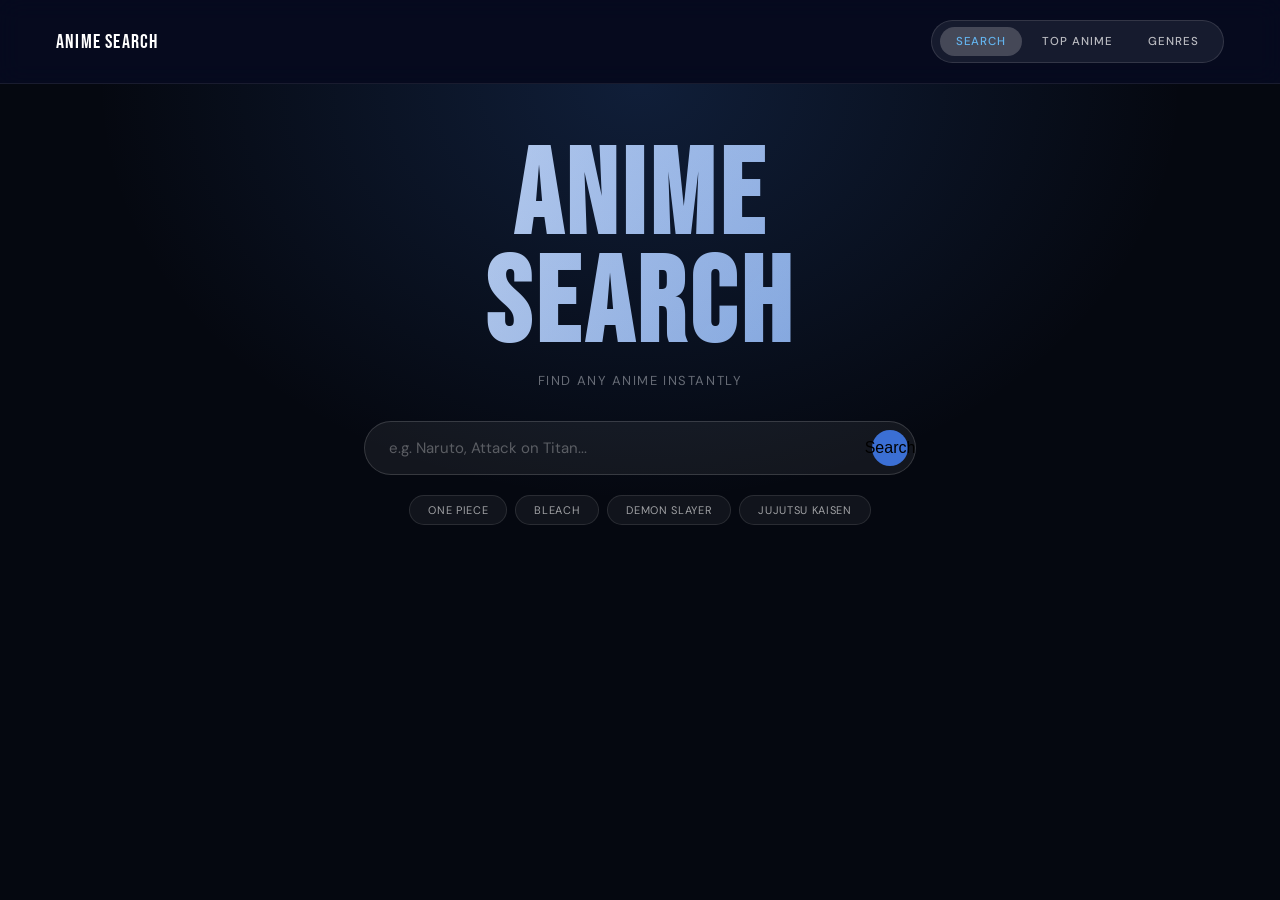
==== index.html @ 87e41ca9 "Add files via upload" ====
<!DOCTYPE html>
<html>
<head>
    <title>Anime Search</title>
    <link rel="preconnect" href="https://fonts.googleapis.com">
    <link href="https://fonts.googleapis.com/css2?family=Bebas+Neue&family=DM+Sans:wght@300;400;500;600&display=swap" rel="stylesheet">
    <link rel="stylesheet" href="style.css">
</head>
<body>

    <nav class="shanks">
        <a href="index.html" class="rayleigh">Anime Search</a>
        <div class="benn">
            <a href="index.html" class="yasopp active">Search</a>
            <a href="animetop.html" class="yasopp">Top Anime</a>
            <a href="animegenre.html" class="yasopp">Genres</a>
        </div>
    </nav>

    <div class="whitebeard">
        <h1 class="newgate">Anime<br>Search</h1>
        <p class="thatch">Find any anime instantly</p>

        <div class="vista">
            <input type="text" class="izo" id="izo" placeholder="e.g. Naruto, Attack on Titan...">
            <button class="jozu" id="jozu">Search</button>
            <div class="atmos" id="atmos"></div>
        </div>

        <div class="rakuyo">
            <button class="haruta" onclick="searchAnime('One Piece')">One Piece</button>
            <button class="haruta" onclick="searchAnime('Bleach')">Bleach</button>
            <button class="haruta" onclick="searchAnime('Demon Slayer')">Demon Slayer</button>
            <button class="haruta" onclick="searchAnime('Jujutsu Kaisen')">Jujutsu Kaisen</button>
        </div>
    </div>

    <div class="namur" id="namur" style="display:none;">
        <div class="marco"></div>
        <p class="portgas">Searching...</p>
    </div>

    <div class="ace" id="ace" style="display:none;">
        <div class="sabo"></div>
        <p class="luffy" id="luffy">Nothing found. Try another name!</p>
    </div>

    <div class="zoro" id="zoro"></div>

    <script src="main.js"></script>
</body>
</html>
---- style.css ----
*,*::before,*::after{
  box-sizing: border-box;
  margin: 0;
  padding: 0;
}
body{
  font-family: 'DM Sans', sans-serif;
  background:#050810 ;
  color: #fff;
  min-height: 100vh;
  overflow-x: hidden;
}
.shanks{
    position:sticky;
        top:0;
  z-index:1000;
        display:flex;
    align-items:center;
  justify-content:space-between;
        padding:20px 56px;
    background:rgba(8,13,40,0.6);
  backdrop-filter:blur(12px);
        -webkit-backdrop-filter:blur(12px);
    border-bottom:0.5px solid rgba(255,255,255,0.08);
  transition:background 0.3s ease;
}
.rayleigh{
  font-family: 'Bebas Neue',sans-serif;
  font-size: 20px;
  letter-spacing: 0.06em;
  color: #fff;
  text-decoration: none;
}
.benn{
  display: flex;
  align-items: center;
  gap: 4px;
  background: rgba(255,255,255,0.07);
  border: 0.5px solid rgba(255,255,255,0.12);
  border-radius: 100px;
  padding: 6px 8px;
}
.yasopp{
  color:rgba(255,255,255,0.7);
  text-decoration: none;
  font-size: 11.5px;
  font-weight: 500;
  letter-spacing: 0.08em;
  text-transform: uppercase;
  padding: 7px 16px;
  border-radius: 100px;
  transition: background 0.15s,color 0.15s;
}
.yasopp:hover{
   background:rgba(255,255,255,0.1);
        color:#fff;


}
.yasopp.active{
  background:rgba(255,255,255,0.2);
  color:#63b3ed;
}
.whitebeard{
  text-align: center;
  padding: 60px 24px 50px;
  position: relative;

}
.whitebeard::before{
  content: '';
  position: absolute;
  inset: 0;
   background:radial-gradient(ellipse at 50% 0%,rgba(60,120,220,0.2) 0%,transparent 60%);
  pointer-events:none;
}
.newgate{
  font-family: 'Bebas Neue',sans-serif;
  font-size: clamp(50px,10vw,120px);
  letter-spacing: 0.04em;
  line-height: 0.9;
  background:linear-gradient(135deg,#fff 0%,rgba(100,160,255,0.8) 100%);
 -webkit-text-fill-color:transparent;
  -webkit-background-clip:text;
        background-clip:text;

}
.thatch{
  font-size: 13px;
  color: rgba(255,255,255,0.4);
  letter-spacing: 0.12em;
  text-transform: uppercase;
  margin-top: 12px;
}
.vista{
  max-width: 600px;
  margin:32px auto 0;
  padding: 0 24px;
  position: relative;
}
.izo{
  width: 100%;
  background: rgba(255,255,255,0.06);
  border: 0.5px solid rgba(255,255,255,0.15);
  border-radius: 100px;
  padding: 16px 60px 16px 24px;
  font-size: 15px;
  color: #fff;
  font-family: inherit;
  outline: none;
  transition:border-color 0.2s;

}
.izo::placeholder{
  color: rgba(255,255,255,0.3);
}
.izo:focus{
  border-color: rgba(60,120,220,0.6);
}
.jozu{
  position: absolute;
  right: 32px;
  top: 50%;
  transform: translateY(-50%);
  background: #3b6fd4;
  border:none;
  border-radius: 50%;
  width:36px;
  height: 36px;
  cursor: pointer;
  display: flex;
  align-items: center;
  justify-content: center;
  transition: background 0.2s;
  font-size: 16px;
}

.jozu:hover{
  background: #2d5ab8;
}
.atmos{
  position: absolute;
  top: calc(100% + 8px);
  left: 24px;
  right: 24px;
  background: #0d1a4a;
  border: 0.5px solid rgba(255,255,255,0.1);
  border-radius: 16px;
  overflow:hidden;
  z-index: 100;
  display: none;
}
.dropitem{
  padding: 12px 20px;
  cursor: pointer;
  font-size: 13px;
  color: rgba(255,255,255,0.8);
  transform: background 0.15s;
  display: flex;
  align-items: center;
  gap: 12px;
  text-decoration: none;
}
.dropitem:hover{
  background: rgba(255,255,255,0.07);

}
.dropitem img{
  width: 36px;
  height: 48px;
  object-fit: cover;
  border-radius: 6px;
}
.dropifno{
  display: flex;
  flex-direction: column;
  gap:2px;
}
.droptitle{
  font-size: 13px;
  color: #fff;
  font-weight: 500;
}
.dropsub{
  font-size: 11px;
  color:rgba(255,255,255,0.4) ;
}
.rakuyo{
  max-width: 700px;
  margin: 20px auto 0;
  padding: 0 24px;
  display: flex;
  flex-wrap: wrap;
  gap: 8px;
  justify-content: center;
}
.haruta{
  background: rgba(255,255,255,0.05);
  border: 0.5px solid rgba(255,255,255,0.1);
  border-radius: 100px;
  padding: 7px 18px;
  font-size: 11px;
  color: rgba(255,255,255,0.6);
  cursor: pointer;
  font-family: inherit;
  letter-spacing: 0.06em;
  text-transform: uppercase;
  transition: background 0.15s, color 0.15s,border-color 0.15s;

}
.haruta:hover{
  background:rgba(60,120,220,0.2) ;
  color: #fff;
  border-color:rgba(60,120,220,0.4) ;
}
.haruta.active{
  background:rgba(60,120,220,0.25) ;
  color: #63b3ed;
  border-color:rgba(60,120,220,0.5);
}
.namur{
  text-align:center;
  padding: 80px 24px;
  display: none;
}
.marco{
  width: 40px;
  height: 40px;
  border: 2px solid rgba(255,255,255,0.1);
  border-top-color: #3b6fd4;
  border-radius: 50%;
  animation:spin 0.8s linear infinite;
  margin: 0 auto 16px;
}
@keyframes spin{
to{ transform: rotate(360deg);}
}
.portgas{
  font-size: 13px;
  color:rgba(255,255,255,0.4) ;
  letter-spacing: 0.1em;
  text-transform: uppercase;
}
.ace{
  text-align: center;
  padding: 60px 24px;
  display: none;
}
.sabo{
  font-size: 48px;
  margin-bottom: 16px;
}
.luffy{
  font-size: 15px;
  color:rgba(255,255,255,0.5) ;
}
.zoro{
  max-width: 1100px;
  margin:32px auto;
  padding: 0 24px;
}
.resultstitle{
  font-family: 'Bebas Neue',sans-serif;
  font-size: 13px;
  letter-spacing: 0.18em;
  text-transform: uppercase;
  color:rgba(255,255,255,0.25);
  margin-bottom: 20px;
  padding-bottom: 10px;
  border-bottom: 0.5px solid rgba(255,255,255,0.06);
}
.resultsgrid{
  display: grid;
   grid-template-columns:repeat(auto-fill,minmax(180px,1fr));
    gap:20px;
}
.animecard{
  background: rgba(255,255,255,0.03);
  border: 0.5px solid rgba(255,255,255,0.08);
  border-radius: 16px;
  overflow: hidden;
  transition: transform 0.3s,border-color 0.3s;
cursor: pointer;
text-decoration: none;
display: block;

}
.animecard:hover{
     transform: translateY(-4px);
     border-color:rgba(60,120,220,0.4)          
}
.animeposter{
  width: 100%;
  aspect-ratio: 2/3;
  object-fit:cover;
  display: block;
}
.animecardinfo{
  padding: 12px;
}
.animecardtitle{
  font-size: 13px;
  font-weight: 500;
  color: #fff;
  line-height: 1.3;
  margin-bottom: 6px;
  display: -webkit-box;
  -webkit-line-clamp: 2;
  line-clamp: 2;
  -webkit-box-orient: vertical;
  overflow: hidden;
}
.animecardmeta{
  display: flex;
  gap: 6px;
  flex-wrap: wrap;
}
.animecardtag{
  font-size: 10px;
  padding: 2px 8px;
  border-radius: 100px;
  background: rgba(60,120,220,0.15);
  color: #63b3ed;
  border: 0.5px solid rgba(60,120,220,0.25);
  letter-spacing: 0.04em;
}
.scorestar{
  color: #ffb400;
  font-size: 10px;
  padding: 2px 8px;
  border-radius: 100px;
background:rgba(255,180,0,0.1);
border: 0.5px solid rgba(255,180,0,0.25);
}
.topgrid{
  max-width: 1100px;
  margin: 32px auto;
  padding: 0  24px 60px;
  display:grid;
  grid-template-columns: repeat(auto-fill,minmax(180px,1fr));
  gap: 20px;
}
genregrid{
  max-width: 1000px;
  margin: 0 auto;
  padding: 0 24px 60px;
  display: grid;
  grid-template-columns:repeat(auto-fill,minmax(160px,1fr));
  gap: 16px;
}
.genrecard{
  background: rgba(255,255,255,0.03);
  border: 0.5px solid rgba(255,255,255,0.08);
  border-radius: 20px;
  padding:32px 20px;
  text-align: center;
  cursor: pointer;
  display: flex;
  flex-direction: column;
  gap:12px;
  align-items: center;
  transition: background 0.2s, border-color 0.2s, transform 0.2s;
}
.genrecard:hover{
  background: rgba(60,120,220,0.1);
  border-color:rgba(60,120,220,0.4);
  transform:translateY(-4px);

}
.genreemoji{
        font-size:32px;
}
.genrename{
  font-family: 'Bebas Neue',sans-serif;
  font-size: 16px;
  letter-spacing: 0.08em;
  color:rgba(255,255,255,0.7);
}
.genreresulttitle{
  max-width: 1100px;
  margin: 32px auto 0;
  padding: 0 24px;
  font-family: 'Bebas Neue',sans-serif;
  font-size: 13px;
  letter-spacing: 0.18em;
  text-transform: uppercase;
  color: rgba(255,255,255,0.25);
  padding-bottom: 10px;
  border-bottom: 0.5px solid rgba(255,255,255,0.06);
}
.detailwrap{
  max-width: 1100px;
  margin: 40px auto 60px;
  padding: 0 24px;
}
.detailtop{
  display: grid;
  grid-template-columns: 280px 1fr;
  gap: 40px;
  margin-bottom: 32px;
}
@media(max-width:700px){
    .detailtop{
        grid-template-columns:1fr;
    }
}
.detailposter{
  width: 100%;
  border-radius: 20px;
  object-fit: cover;
  border: 0.5px solid rgba(255,255,255,0.1);
}
.detailinfo{
  display: flex;
  flex-direction: column;
  gap: 16px;
  justify-content: center;
}
.detailtitle{
  font-family: 'Bebas Neue',sans-serif;
  font-size: clamp(36px,5vw,64px);
  letter-spacing: 0.04em;
  line-height: 0.95;
  color: #fff;
}
.detailsub{
  font-size:13px;
  color: rgba(255,255,255,0.4);
  letter-spacing: 0.08em;
  text-transform: uppercase;
}
.detailstats{
  display: flex;
  gap:16px;
  flex-wrap: wrap;
}
.detailstat{
  background:rgba(255,255,255,0.04) ;
  border: 0.5px solid rgba(255,255,255,0.08);
  border-radius: 12px;
  padding: 12px 20px;
  display: flex;
  flex-direction: column;
  gap: 4px;
  min-width: 80px;
}
.detailstatval{
  font-family:'Bebas Neue',sans-serif ;
  font-size: 22px;
  color: #fff;

}
.detailstatlabel{
  font-size: 10px;
  color: rgba(255,255,255,0.35);
  letter-spacing: 0.1em;
  text-transform: uppercase;
}
.detailgenres{
  display: flex;
  flex-wrap: wrap;
  gap: 8px;
}
.detailgenretag{
  font-size: 11px;
  padding: 4px 14px;
  border-radius: 100px;
  background: rgba(60,120,220,0.15);
  color: #63b3ed;
  border: 0.5px solid rgba(60,120,220,0.3);
}
.detailblock{
  background: rgba(255,255,255,0.03);
  border: 0.5px solid rgba(255,255,255,0.08);
  border-radius: 20px;
  padding: 24px;
  margin-bottom: 20px;
}
.detailblocktitle{
   font-family:'Bebas Neue',sans-serif;
   font-size: 13px;
   letter-spacing: 0.18em;
   text-transform: uppercase;
   color: rgba(255,255,255,0.3);
   margin-bottom: 16px;
   padding-bottom: 10px;
   border-bottom: 0.5px solid rgba(255,255,255,0.06);
}
.synopsis{
  font-size: 14px;
  color:rgba(255,255,255,0.65) ;
  line-height: 1.8;
}
.charsgrid{
  display: grid;
  grid-template-columns: repeat(auto-fill,minmax(120px,1fr));
  gap:16px;

}
.charcard{
  text-align: center;
  display: flex;
  flex-direction: column;
  gap: 8px;
  align-items: center;
}
.charimg{
  width: 80px;
  height: 80px;
  border-radius: 50%;
  object-fit: cover;
  border:0.5px solid rgba(255,255,255,0.1);
}
.charname{
  font-size: 12px;
  color: rgba(255,255,255,0.7);
  text-align: center;
  line-height: 1.3;
}
.trailerframe{
  width: 100%;
  aspect-ratio:  16 / 9;
  border-radius: 16px;
  border: none;

}
.backhome{
  display: inline-block;
  margin-bottom: 32px;
  background: rgba(255,255,255,0.06);
  border: 0.5px solid rgba(255,255,255,0.12);
  border-radius: 100px;
  padding: 10px 24px;
  color: rgba(255,255,255,0.6);
  text-decoration: none;
  font-size: 12px;
  letter-spacing: 0.1em;
  text-transform: uppercase;
  transition: background 0.2s;
}
.backhome:hover{
  background: rgba(255,255,255,0.1);
  color: #fff;
}
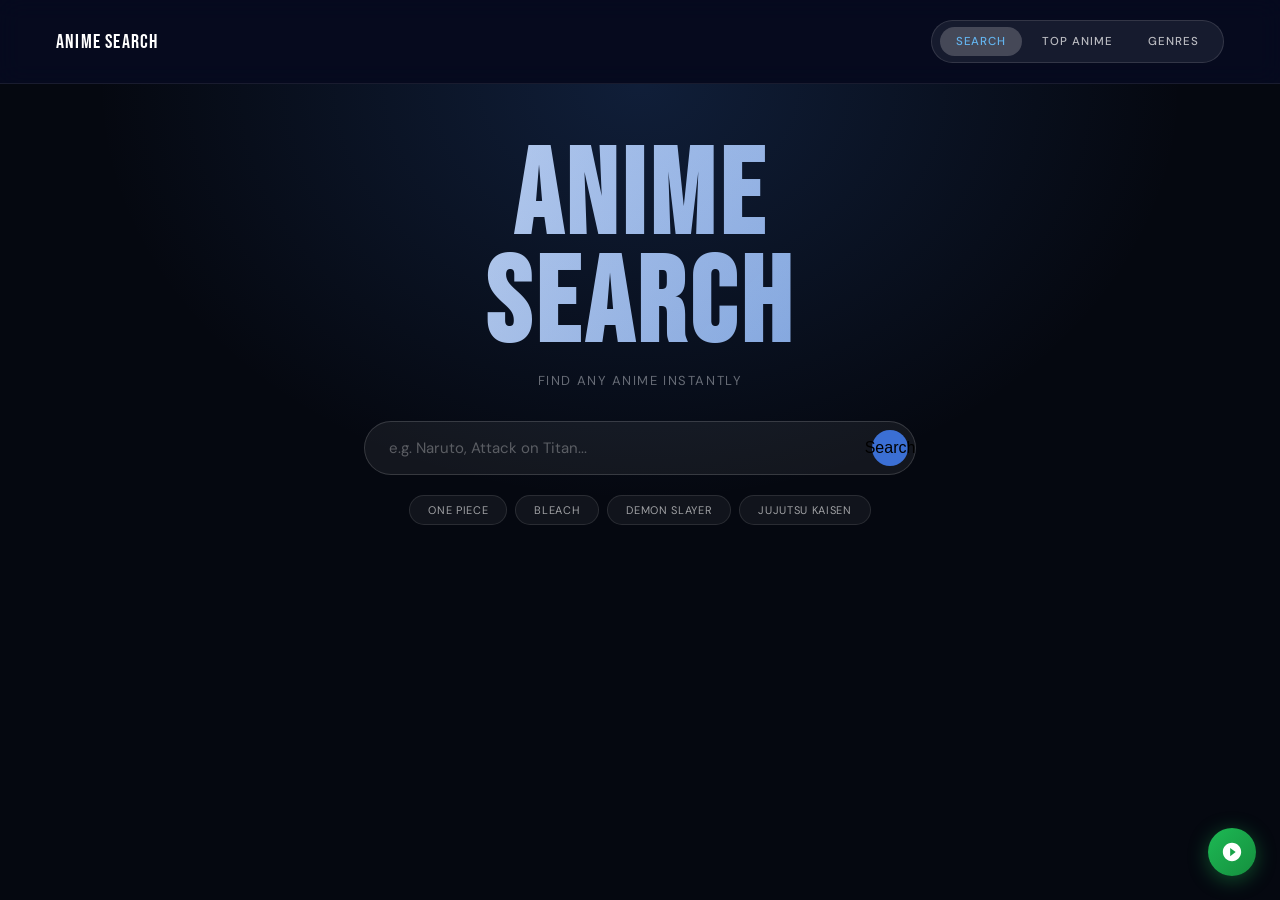
==== commit 70bdfeb4: "Add files via upload" ====
--- a/index.html
+++ b/index.html
@@ -48,5 +48,26 @@
     <div class="zoro" id="zoro"></div>
 
     <script src="main.js"></script>
+
+  
+    <div class="music-player" id="musicPlayer">
+        <div class="music-embed" id="musicEmbed">
+            <iframe data-testid="embed-iframe" style="border-radius:16px" src="https://open.spotify.com/embed/track/59hVbgr8rfYkDbHfr8RcGI?utm_source=generator" width="100%" height="152" frameBorder="0" allowfullscreen="" allow="autoplay; clipboard-write; encrypted-media; fullscreen; picture-in-picture" loading="lazy"></iframe>
+        </div>
+        <button class="music-toggle" id="musicToggle" aria-label="Toggle music player" title="Now Playing">
+            <svg viewBox="0 0 24 24" xmlns="http://www.w3.org/2000/svg"><path d="M12 2C6.48 2 2 6.48 2 12s4.48 10 10 10 10-4.48 10-10S17.52 2 12 2zm-2 14.5v-9l6 4.5-6 4.5z"/></svg>
+        </button>
+    </div>
+    <script>
+    (function(){
+        var toggle = document.getElementById("musicToggle");
+        var embed  = document.getElementById("musicEmbed");
+        var open   = false;
+        toggle.addEventListener("click", function(){
+            open = !open;
+            embed.classList.toggle("open", open);
+        });
+    })();
+    </script>
 </body>
 </html>
--- a/style.css
+++ b/style.css
@@ -340,7 +340,7 @@
   grid-template-columns: repeat(auto-fill,minmax(180px,1fr));
   gap: 20px;
 }
-genregrid{
+.genregrid{
   max-width: 1000px;
   margin: 0 auto;
   padding: 0 24px 60px;
@@ -541,4 +541,67 @@
 .backhome:hover{
   background: rgba(255,255,255,0.1);
   color: #fff;
+}
+
+.music-player{
+  position:fixed;
+  bottom:24px;
+  right:24px;
+  z-index:9999;
+  display:flex;
+  flex-direction:column;
+  align-items:flex-end;
+  gap:12px;
+}
+.music-toggle{
+  width:48px;
+  height:48px;
+  border-radius:50%;
+  background:linear-gradient(135deg,#1db954,#158f3e);
+  border:none;
+  cursor:pointer;
+  display:flex;
+  align-items:center;
+  justify-content:center;
+  box-shadow:0 4px 20px rgba(29,185,84,0.4);
+  transition:transform 0.2s,box-shadow 0.2s;
+  flex-shrink:0;
+}
+.music-toggle:hover{
+  transform:scale(1.08);
+  box-shadow:0 6px 28px rgba(29,185,84,0.55);
+}
+.music-toggle svg{
+  width:22px;
+  height:22px;
+  fill:#fff;
+  transition:opacity 0.2s;
+}
+.music-embed{
+  width:320px;
+  background:rgba(8,13,40,0.85);
+  border:0.5px solid rgba(255,255,255,0.1);
+  border-radius:16px;
+  overflow:hidden;
+  box-shadow:0 8px 40px rgba(0,0,0,0.6);
+  backdrop-filter:blur(16px);
+  -webkit-backdrop-filter:blur(16px);
+  transform-origin:bottom right;
+  transition:transform 0.25s cubic-bezier(.4,0,.2,1),opacity 0.25s;
+  transform:scale(0.85);
+  opacity:0;
+  pointer-events:none;
+}
+.music-embed.open{
+  transform:scale(1);
+  opacity:1;
+  pointer-events:all;
+}
+.music-embed iframe{
+  display:block;
+  border-radius:16px;
+}
+@media(max-width:420px){
+  .music-embed{ width:calc(100vw - 48px); }
+  .music-player{ right:16px; bottom:16px; }
 }
